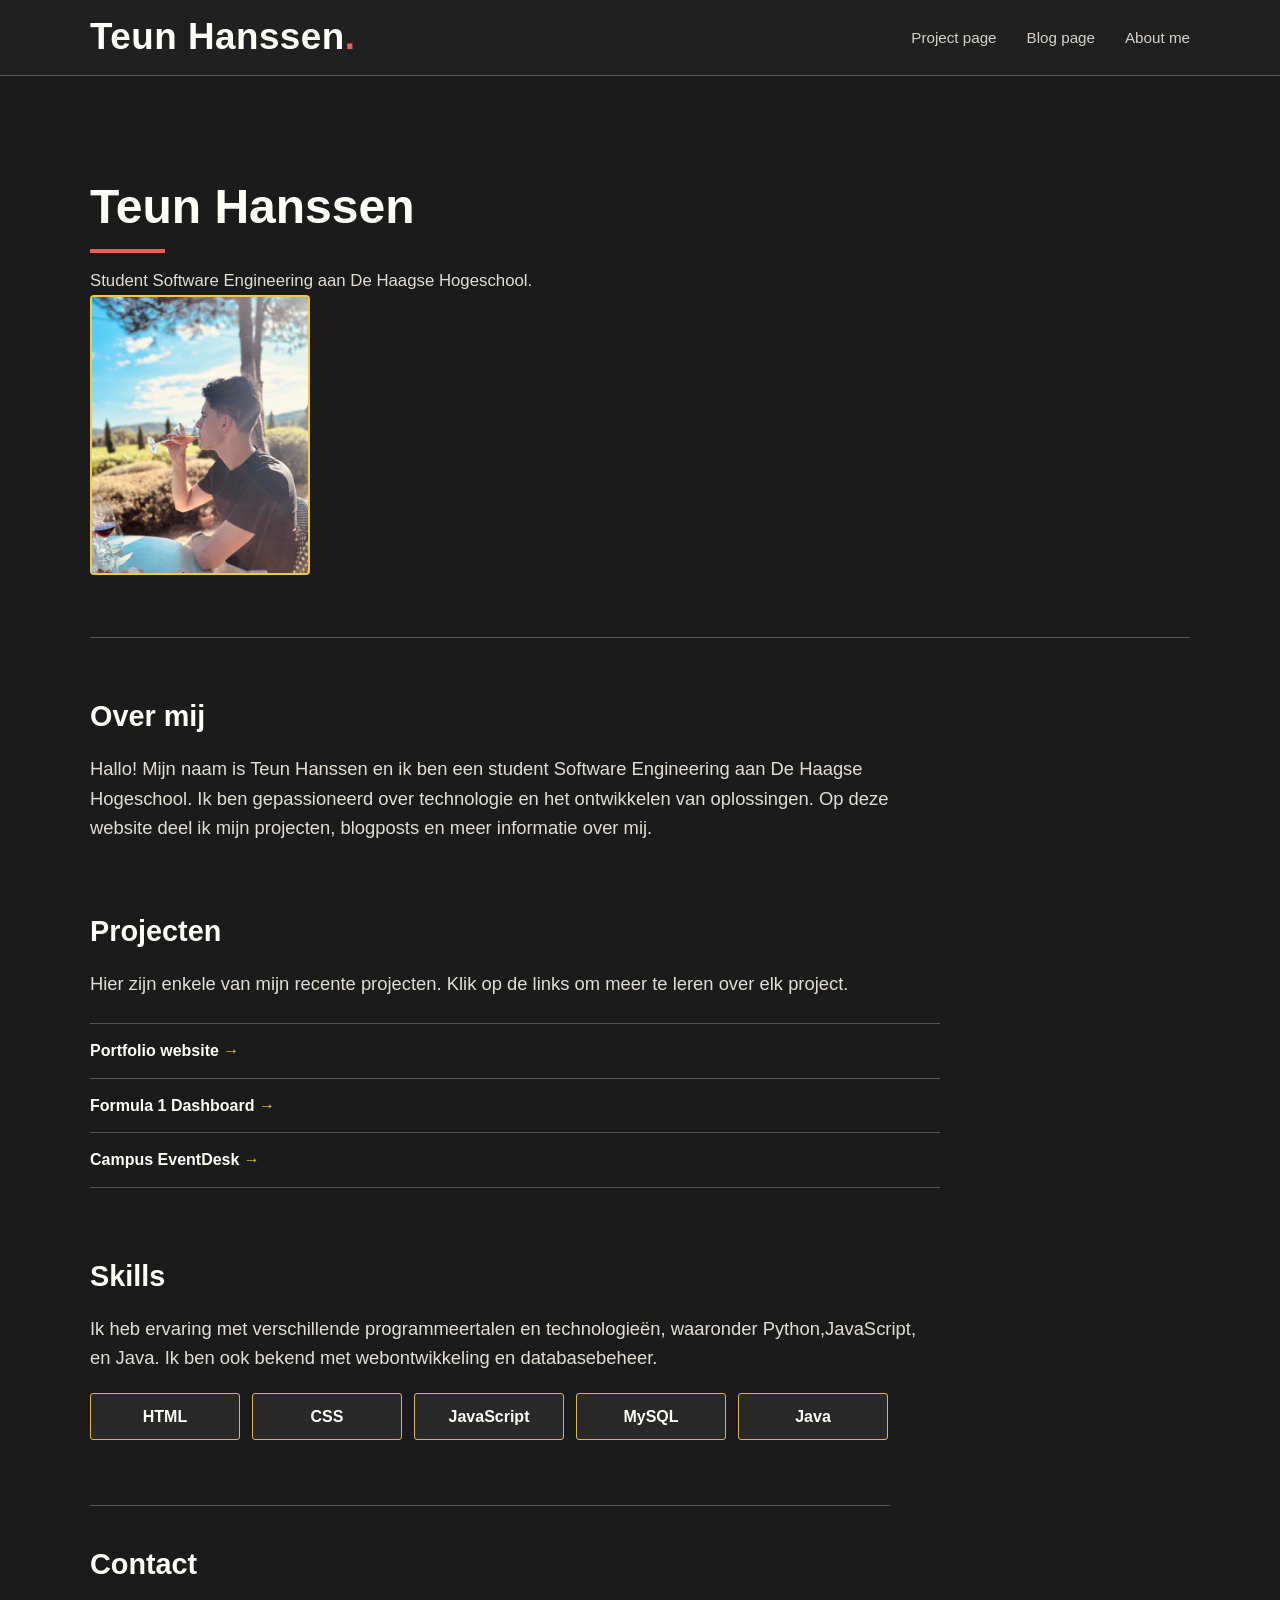
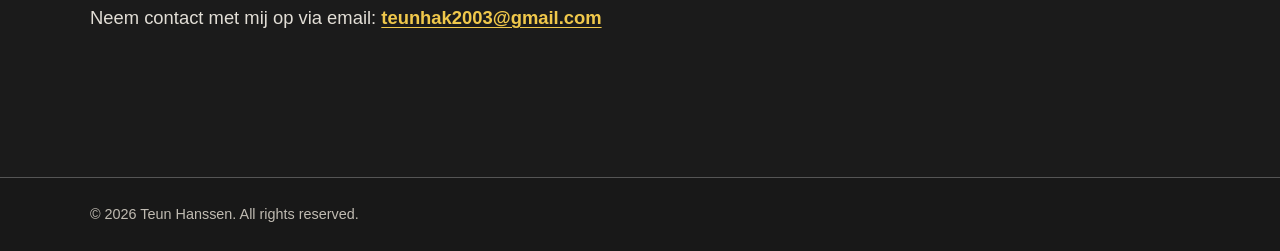
==== index.html @ 675126de "Added the CSS and added my picture to the index.html" ====
<!doctype html>
<html lang="nl">
  <head>
    <meta charset="UTF-8" />
    <meta name="viewport" content="width=device-width, initial-scale=1" />
    <meta
      name="description"
      content="Portfolio website van Teun Hanssen. WPFW Haagse Hogeschool"
    />
    <meta name="author" content="Teun Hanssen" />
    <meta name="keywords" content="Teun Hanssen, Portfolio" />

    <!-- CSS external link-->
    <link rel="stylesheet" href="style/main.css" />
    <title>Portfolio Teun Hanssen</title>
  </head>
  <body>
    <header>
      <!--Navbar-->
      <nav class="site-nav">
        <div class="container">
          <!--Misschien logo van maken-->
          <a href="index.html" class="nav-brand">Teun Hanssen</a>
          <ul class="navlist">
            <li><a href="pages/project.html">Project page</a></li>
            <li><a href="pages/blog.html">Blog page</a></li>
            <li><a href="pages/about.html">About me</a></li>
          </ul>
        </div>
      </nav>
    </header>
    <main>
      <section class="index-intro">
        <h1>Teun Hanssen</h1>
        <p>Student Software Engineering aan De Haagse Hogeschool.</p>
        <figure class="index-photo">
          <img src="../assets/img/mezelf.jpg" alt="Foto van Teun Hanssen" />
        </figure>
      </section>
      <article class="index-about">
        <h2>Over mij</h2>
        <p>
          Hallo! Mijn naam is Teun Hanssen en ik ben een student Software
          Engineering aan De Haagse Hogeschool. Ik ben gepassioneerd over
          technologie en het ontwikkelen van oplossingen. Op deze website deel
          ik mijn projecten, blogposts en meer informatie over mij.
        </p>
      </article>
      <article class="index-projects">
        <h2>Projecten</h2>
        <p>
          Hier zijn enkele van mijn recente projecten. Klik op de links om meer
          te leren over elk project.
        </p>
        <ul>
          <li><a href="pages/project.html#project1">Portfolio website</a></li>
          <li><a href="pages/project.html#project2">Formula 1 Dashboard</a></li>
          <li><a href="pages/project.html#project3">Campus EventDesk</a></li>
        </ul>
      </article>
      <article class="skills">
        <h2>Skills</h2>
        <p>
          Ik heb ervaring met verschillende programmeertalen en technologieën,
          waaronder Python,JavaScript, en Java. Ik ben ook bekend met
          webontwikkeling en databasebeheer.
        </p>
        <div class="skill-list">
          <span>HTML</span>
          <span>CSS</span>
          <span>JavaScript</span>
          <span>MySQL</span>
          <span>Java</span>
        </div>
      </article>
      <section class="contact">
        <h2>Contact</h2>
        <p>
          Neem contact met mij op via email:
          <a href="mailto:teunhak2003@gmail.com">teunhak2003@gmail.com</a>
        </p>
      </section>
    </main>
    <footer>
      <div class="footer-container">
        <p>&copy; 2026 Teun Hanssen. All rights reserved.</p>
      </div>
    </footer>
  </body>
</html>
---- style/main.css ----
/*Algemeen */

* {
  box-sizing: border-box;
}

html {
  scroll-behavior: smooth;
}

body {
  margin: 0;
  background-color: #1b1b1b;
  color: #fffdf7;
  font-family: Arial, Helvetica, sans-serif;
  line-height: 1.6;
}

main {
  width: 90%;
  max-width: 1100px;
  margin: 0 auto;
  padding: 50px 0 80px;
}

h1,
h2,
h3,
h4 {
  margin-top: 0;
  color: #fffdf7;
}

h1 {
  margin-bottom: 15px;
  font-size: 3rem;
  line-height: 1.1;
}

h2 {
  margin-bottom: 15px;
  font-size: 1.8rem;
}

h3 {
  margin-bottom: 10px;
  font-size: 1.35rem;
}

h4 {
  margin-bottom: 8px;
  font-size: 1rem;
}

p {
  margin-top: 0;
  color: #e2ded6;
  font-size: 1.15rem;
}

ul {
  color: #e2ded6;
}

a {
  color: #f0c84b;
  text-decoration: none;
}

a:hover {
  color: #ffe07a;
}

/*Navigatie */

.site-nav {
  background-color: #202020;
  border-bottom: 1px solid #555555;
}

.container {
  width: 90%;
  max-width: 1100px;
  min-height: 75px;
  margin: 0 auto;
  display: flex;
  align-items: center;
  justify-content: space-between;
}

.nav-brand {
  color: #fffdf7;
  font-size: 2.3rem;
  font-weight: bold;
  letter-spacing: 0.5px;
}

.nav-brand::after {
  content: ".";
  color: #ef5b5b;
}

.nav-brand:hover {
  color: #fffdf7;
}

.navlist {
  display: flex;
  gap: 30px;
  margin: 0;
  padding: 0;
  list-style: none;
}

.navlist a {
  color: #d6d1c8;
  font-size: 0.95rem;
}

.navlist a:hover {
  color: #f0c84b;
}

/*Intro */

.index-intro,
.project-intro,
.blog-intro,
.about-intro {
  min-height: 260px;
  padding: 55px 0;
  margin-bottom: 55px;
  display: flex;
  flex-direction: column;
  justify-content: center;
  border-bottom: 1px solid #555555;
}

.index-intro h1,
.project-intro h1,
.blog-intro h1,
.about-intro h1 {
  margin-bottom: 15px;
}

.index-intro h1::after,
.project-intro h1::after,
.blog-intro h1::after,
.about-intro h1::after {
  content: "";
  display: block;
  width: 75px;
  height: 4px;
  margin-top: 15px;
  background-color: #ef5b5b;
}

.index-intro p,
.project-intro p,
.blog-intro p,
.about-intro p {
  max-width: 680px;
  margin-bottom: 0;
  color: #e2ded6;
  font-size: 1.05rem;
}

/*Homepage */

.index-about,
.index-projects,
.skills,
.contact {
  margin-bottom: 65px;
}

.index-about {
  max-width: 800px;
}

.index-projects {
  max-width: 850px;
}

.index-projects ul {
  margin-top: 25px;
  padding: 0;
  list-style: none;
}

.index-projects li {
  padding: 14px 0;
  border-top: 1px solid #555555;
}

.index-projects li:last-child {
  border-bottom: 1px solid #555555;
}

.index-projects a {
  color: #fffdf7;
  font-weight: bold;
}

.index-projects a::after {
  content: " →";
  color: #f0c84b;
}

.index-projects a:hover {
  color: #f0c84b;
  transition: color 0.2s ease-in-out;
}

.index-photo {
  margin: 0;
}

.index-photo img {
  width: 220px;
  height: 280px;
  object-fit: cover;
  border: 2px solid #f0c84b;
  border-radius: 4px;
}

/*Skills */

.skills {
  max-width: 850px;
}

.skill-list {
  display: flex;
  flex-wrap: wrap;
  gap: 12px;
  margin-top: 20px;
}

.skill-list span {
  min-width: 150px;
  padding: 10px 20px;
  text-align: center;
  background-color: #292929;
  color: #fffdf7;
  border: 1px solid #d9b84c;
  border-radius: 3px;
  font-size: 1rem;
  font-weight: 700;
  transition:
    color 0.2s ease-in-out,
    border-color 0.2s ease-in-out,
    background-color 0.2s ease-in-out;
}

.skill-list span:hover {
  background-color: #333333;
  color: #ffe07a;
  border-color: #ef5b5b;
}

/*Projecten */

.project-list {
  margin-top: 20px;
}

.project-list > h2 {
  margin-bottom: 30px;
}

.project-item {
  position: relative;
  margin-bottom: 20px;
  padding: 35px 30px;
  background-color: #242424;
  border-top: 1px solid #5a5a5a;
  border-bottom: 1px solid #5a5a5a;
  border-left: 4px solid #ef5b5b;
  transition: border-left-color 0.2s ease-in-out;
}

.project-item:hover {
  border-left-color: #f0c84b;
}

.project-item h3 {
  margin-bottom: 15px;
  font-size: 1.6rem;
}

.project-item h3::before {
  content: "#";
  margin-right: 7px;
  color: #ef5b5b;
}

.project-item h4 {
  margin-top: 28px;
  margin-bottom: 10px;
  color: #f0c84b;
}

.project-item p {
  max-width: 820px;
  color: #e2ded6;
}

.project-item ul {
  padding-left: 20px;
  color: #e2ded6;
}

.project-item li {
  margin-bottom: 5px;
}

/*Blog */

.blog-list {
  max-width: 850px;
}

.blog-list > h2 {
  margin-bottom: 35px;
}

.blog-item {
  margin-bottom: 40px;
  padding-bottom: 35px;
  border-bottom: 1px solid #555555;
}

.blog-item header {
  margin-bottom: 15px;
}

.blog-item h3 {
  font-size: 1.5rem;
}

.blog-item h3::before {
  content: "#";
  margin-right: 7px;
  color: #ef5b5b;
}

.blog-item time {
  color: #c0bbb2;
  font-size: 0.9rem;
}

.blog-item p {
  max-width: 760px;
  color: #e2ded6;
}

.blog-item > a {
  display: inline-block;
  margin-top: 5px;
  color: #f0c84b;
  font-weight: bold;
}

.blog-item > a::after {
  content: " →";
}

.blog-item > a:hover {
  color: #ffe07a;
}

/*Over mij */

.about-personal,
.about-education,
.about-interests,
.about-skills,
.about-goals {
  max-width: 820px;
  margin-bottom: 60px;
}

.about-personal h2,
.about-education h2,
.about-interests h2,
.about-skills h2,
.about-goals h2 {
  padding-bottom: 10px;
  border-bottom: 1px solid #555555;
}

.about-personal h2::before,
.about-education h2::before,
.about-interests h2::before,
.about-skills h2::before,
.about-goals h2::before {
  margin-right: 5px;
  color: #ef5b5b;
  font-size: 0.9rem;
}

.about-interests ul {
  padding-left: 20px;

  color: #e2ded6;
}

.about-interests li {
  margin-bottom: 6px;
}

.about-personal-content {
  display: flex;
  align-items: flex-start;
  gap: 40px;
}

.about-personal-text {
  flex: 1;
}

.about-photo {
  margin: 0;
}

.about-photo img {
  width: 220px;
  height: 280px;
  object-fit: cover;
  border: 2px solid #f0c84b;
  border-radius: 4px;
}

.about-personal-life {
  max-width: 820px;
  margin-bottom: 60px;
}

.about-personal-life h2 {
  padding-bottom: 10px;
  border-bottom: 1px solid #555555;
}

.about-dog-content {
  display: flex;
  align-items: center;
  gap: 35px;
}

.about-dog-photo {
  margin: 0;
}

.about-dog-photo img {
  width: 230px;
  height: 180px;
  object-fit: cover;
  border: 2px solid #ef5b5b;
  border-radius: 4px;
}

.about-dog-photo figcaption {
  margin-top: 7px;
  color: #c0bbb2;
  font-size: 0.9rem;
  text-align: center;
}

/*Contact */

.contact {
  max-width: 800px;
  padding-top: 35px;
  border-top: 1px solid #555555;
}

.contact a {
  color: #f0c84b;
  font-weight: bold;
}

/*Links in tekst */

p a {
  text-decoration: underline;
  text-decoration-thickness: 1px;
  text-underline-offset: 3px;
}

p a:hover {
  color: #ffe07a;
  text-decoration-thickness: 2px;
}

/*Footer */

footer {
  background-color: #181818;
  border-top: 1px solid #555555;
}

.footer-container {
  width: 90%;
  max-width: 1100px;
  margin: 0 auto;
  padding: 25px 0;
}

.footer-container p {
  margin: 0;
  color: #c0bbb2;
  font-size: 0.9rem;
}

/*Selectie */

::selection {
  background-color: #ef5b5b;
  color: #ffffff;
}

/*Focus */

a:focus-visible {
  outline: 3px solid #f0c84b;
  outline-offset: 4px;
}

/*Mobiel */

@media (max-width: 750px) {
  .container {
    min-height: auto;
    padding: 20px 0;
    flex-direction: column;
    align-items: flex-start;
  }

  .nav-brand {
    margin-bottom: 15px;
  }

  .navlist {
    flex-wrap: wrap;
    gap: 10px 18px;
  }

  main {
    width: 88%;
    padding-top: 25px;
  }

  h1 {
    font-size: 2.3rem;
  }

  h2 {
    font-size: 1.55rem;
  }

  .index-intro,
  .project-intro,
  .blog-intro,
  .about-intro {
    min-height: auto;
    padding: 35px 0;
    margin-bottom: 40px;
  }

  .project-item {
    padding: 25px 20px;
  }

  .project-item h3 {
    font-size: 1.35rem;
  }

  .index-about,
  .index-projects,
  .skills,
  .contact {
    margin-bottom: 50px;
  }

  .skill-list {
    gap: 10px;
  }

  .skill-list span {
    min-width: 130px;
    padding: 9px 15px;
  }

  .about-personal-content,
  .about-dog-content {
    flex-direction: column;
  }

  .about-photo img {
    width: 100%;
    max-width: 300px;
    height: auto;
  }

  .about-dog-photo img {
    width: 100%;
    max-width: 350px;
    height: auto;
  }

  .index-photo img {
    width: 100%;
    max-width: 300px;
    height: auto;
  }
}
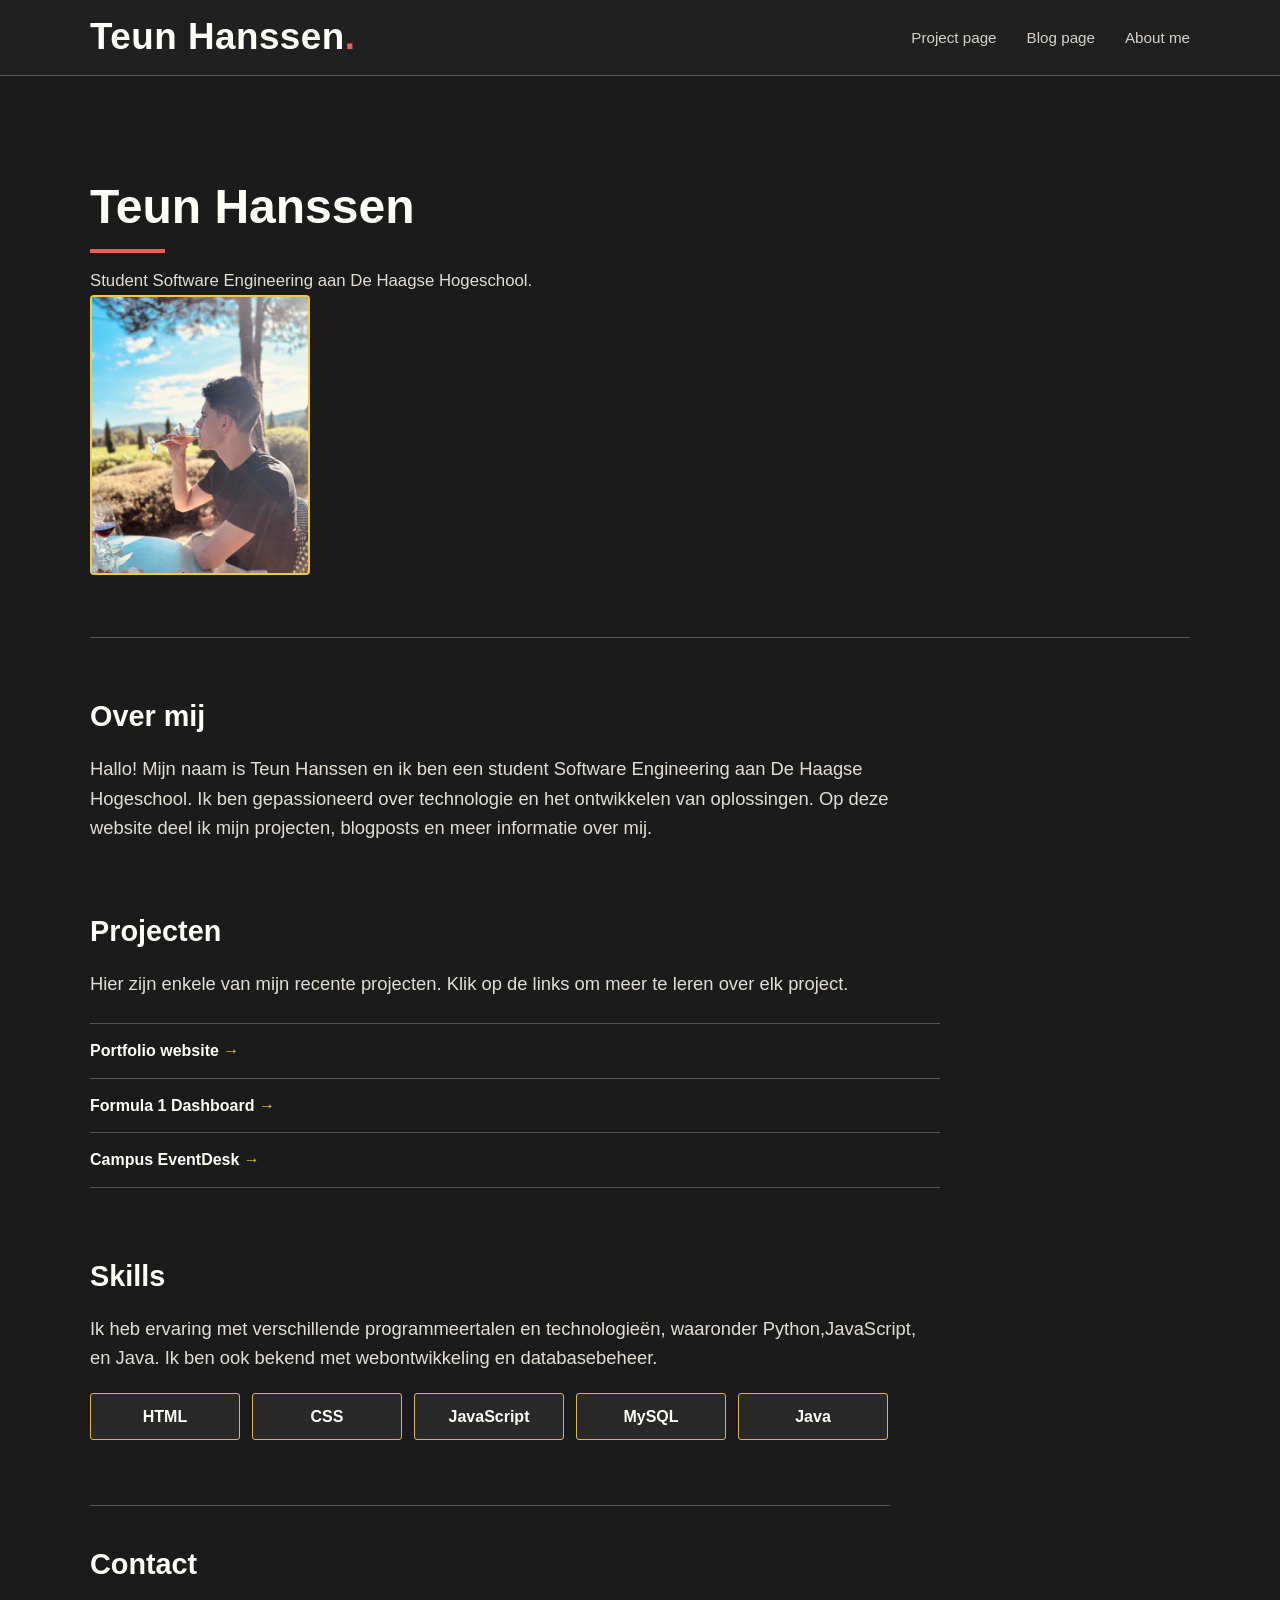
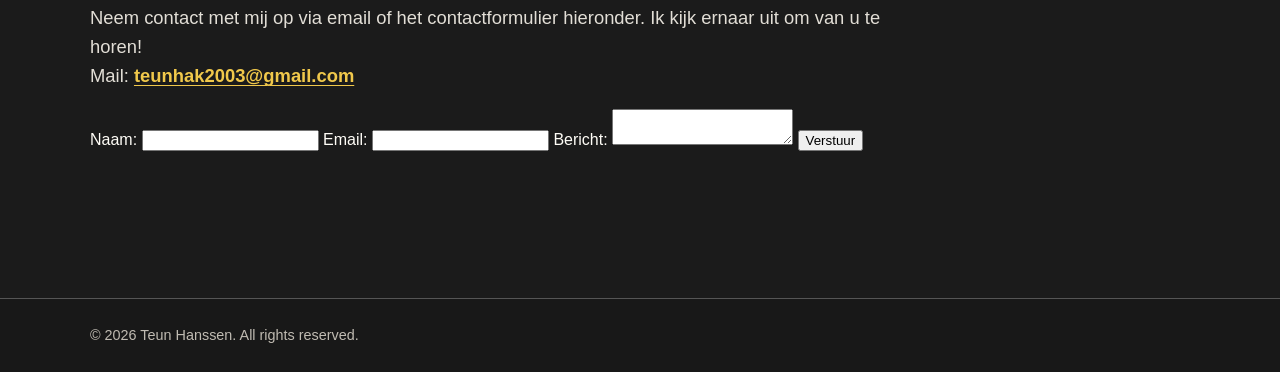
==== commit 3b34db67: "Begin OPDR2" ====
--- a/index.html
+++ b/index.html
@@ -12,6 +12,7 @@
 
     <!-- CSS external link-->
     <link rel="stylesheet" href="style/main.css" />
+    <script src="scripts/main.js"></script>
     <title>Portfolio Teun Hanssen</title>
   </head>
   <body>
@@ -76,9 +77,19 @@
       <section class="contact">
         <h2>Contact</h2>
         <p>
-          Neem contact met mij op via email:
+          Neem contact met mij op via email of het contactformulier hieronder.
+          Ik kijk ernaar uit om van u te horen! <br />Mail:
           <a href="mailto:teunhak2003@gmail.com">teunhak2003@gmail.com</a>
         </p>
+        <form action="" id="index-contactForm">
+          <label>Naam:</label>
+          <input type="text" name="name" />
+          <label>Email:</label>
+          <input type="email" name="email" />
+          <label>Bericht:</label>
+          <textarea name="message"></textarea>
+          <button type="submit">Verstuur</button>
+        </form>
       </section>
     </main>
     <footer>
--- a/style/main.css
+++ b/style/main.css
@@ -480,6 +480,13 @@
   font-weight: bold;
 }
 
+.index-contactForm {
+  display: flex;
+  flex-direction: column;
+  gap: 15px;
+  margin-top: 25px;
+}
+
 /*Links in tekst */
 
 p a {
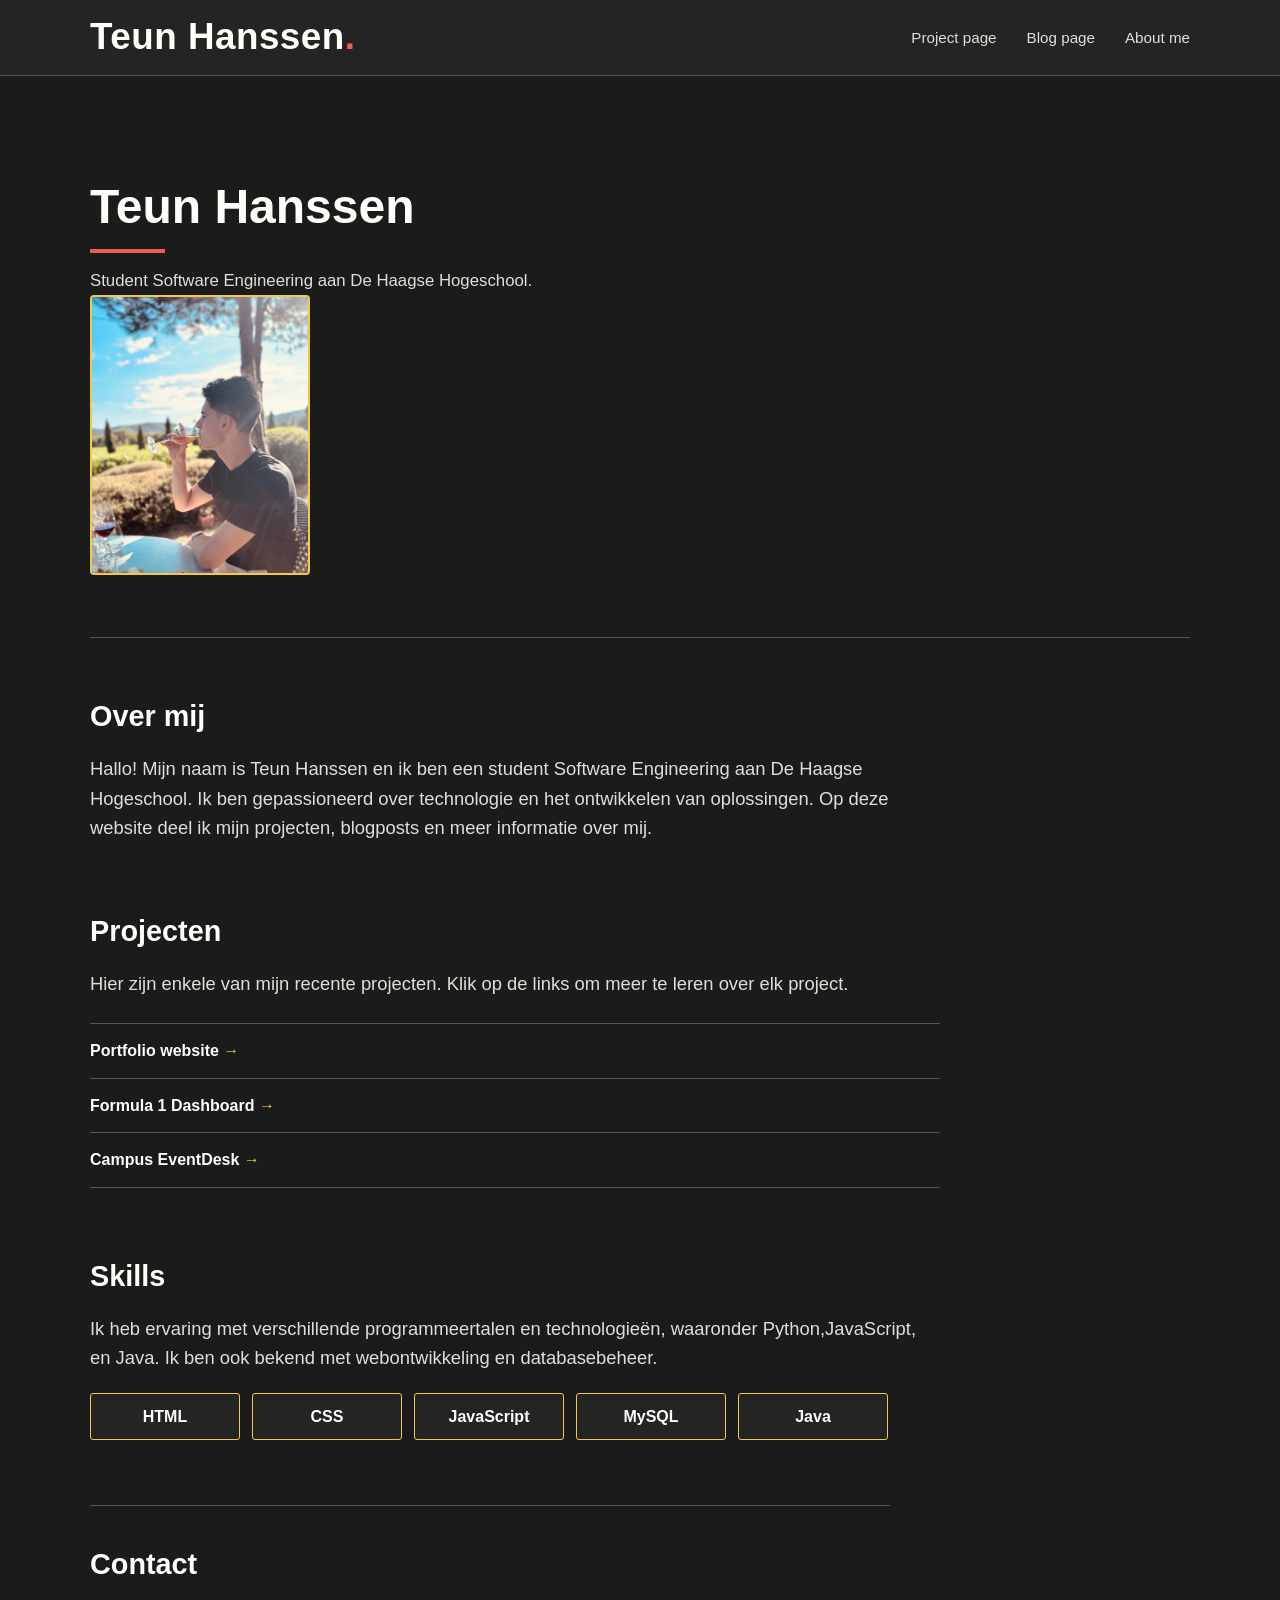
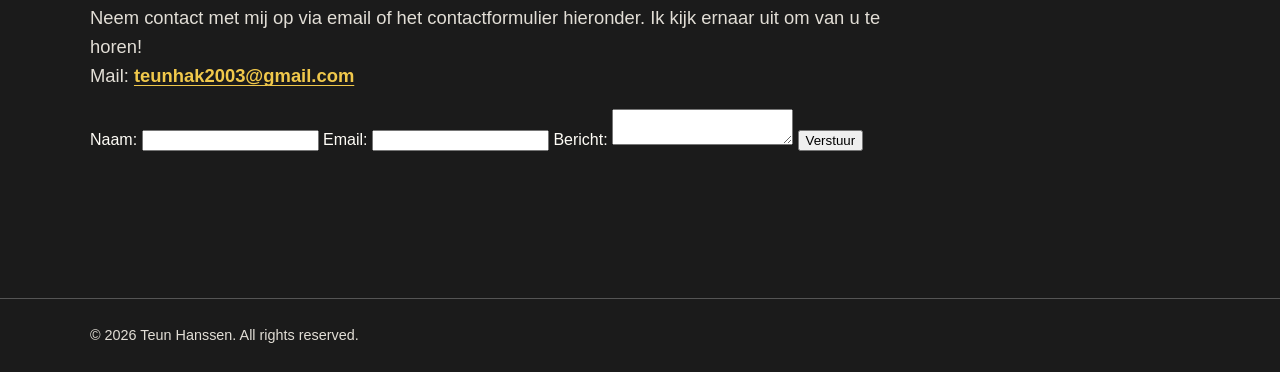
==== commit 55f2df71: "CSS Variabelen toegoevd vanwege makkelijker kleuren veranderen en niet telkens overal lopen zoeken. " ====
--- a/index.html
+++ b/index.html
@@ -12,7 +12,7 @@
 
     <!-- CSS external link-->
     <link rel="stylesheet" href="style/main.css" />
-    <script src="scripts/main.js"></script>
+    <script src="scripts/contact.js" defer></script>
     <title>Portfolio Teun Hanssen</title>
   </head>
   <body>
--- a/style/main.css
+++ b/style/main.css
@@ -1,4 +1,17 @@
-/*Algemeen */
+/*Variabelen*/
+
+:root {
+  --bg: #1b1b1b;
+  --bg-light: #242424;
+  --text: #fffdf7;
+  --text-soft: #e2ded6;
+  --yellow: #f0c84b;
+  --yellow-light: #ffe07a;
+  --red: #ef5b5b;
+  --border: #555555;
+}
+
+/* Algemeen */
 
 * {
   box-sizing: border-box;
@@ -10,8 +23,8 @@
 
 body {
   margin: 0;
-  background-color: #1b1b1b;
-  color: #fffdf7;
+  background-color: var(--bg);
+  color: var(--text);
   font-family: Arial, Helvetica, sans-serif;
   line-height: 1.6;
 }
@@ -28,7 +41,7 @@
 h3,
 h4 {
   margin-top: 0;
-  color: #fffdf7;
+  color: var(--text);
 }
 
 h1 {
@@ -36,17 +49,14 @@
   font-size: 3rem;
   line-height: 1.1;
 }
-
 h2 {
   margin-bottom: 15px;
   font-size: 1.8rem;
 }
-
 h3 {
   margin-bottom: 10px;
   font-size: 1.35rem;
 }
-
 h4 {
   margin-bottom: 8px;
   font-size: 1rem;
@@ -54,28 +64,38 @@
 
 p {
   margin-top: 0;
-  color: #e2ded6;
+  color: var(--text-soft);
   font-size: 1.15rem;
 }
 
 ul {
-  color: #e2ded6;
+  color: var(--text-soft);
 }
 
 a {
-  color: #f0c84b;
+  color: var(--yellow);
   text-decoration: none;
 }
 
 a:hover {
-  color: #ffe07a;
-}
-
-/*Navigatie */
+  color: var(--yellow-light);
+}
+
+p a {
+  text-decoration: underline;
+  text-decoration-thickness: 1px;
+  text-underline-offset: 3px;
+}
+
+p a:hover {
+  text-decoration-thickness: 2px;
+}
+
+/* Navigatie */
 
 .site-nav {
-  background-color: #202020;
-  border-bottom: 1px solid #555555;
+  background-color: var(--bg-light);
+  border-bottom: 1px solid var(--border);
 }
 
 .container {
@@ -89,7 +109,7 @@
 }
 
 .nav-brand {
-  color: #fffdf7;
+  color: var(--text);
   font-size: 2.3rem;
   font-weight: bold;
   letter-spacing: 0.5px;
@@ -97,11 +117,11 @@
 
 .nav-brand::after {
   content: ".";
-  color: #ef5b5b;
+  color: var(--red);
 }
 
 .nav-brand:hover {
-  color: #fffdf7;
+  color: var(--text);
 }
 
 .navlist {
@@ -113,15 +133,15 @@
 }
 
 .navlist a {
-  color: #d6d1c8;
+  color: var(--text-soft);
   font-size: 0.95rem;
 }
 
 .navlist a:hover {
-  color: #f0c84b;
-}
-
-/*Intro */
+  color: var(--yellow);
+}
+
+/* Intro */
 
 .index-intro,
 .project-intro,
@@ -133,14 +153,7 @@
   display: flex;
   flex-direction: column;
   justify-content: center;
-  border-bottom: 1px solid #555555;
-}
-
-.index-intro h1,
-.project-intro h1,
-.blog-intro h1,
-.about-intro h1 {
-  margin-bottom: 15px;
+  border-bottom: 1px solid var(--border);
 }
 
 .index-intro h1::after,
@@ -152,7 +165,7 @@
   width: 75px;
   height: 4px;
   margin-top: 15px;
-  background-color: #ef5b5b;
+  background-color: var(--red);
 }
 
 .index-intro p,
@@ -161,11 +174,10 @@
 .about-intro p {
   max-width: 680px;
   margin-bottom: 0;
-  color: #e2ded6;
   font-size: 1.05rem;
 }
 
-/*Homepage */
+/* Homepage */
 
 .index-about,
 .index-projects,
@@ -177,8 +189,8 @@
 .index-about {
   max-width: 800px;
 }
-
-.index-projects {
+.index-projects,
+.skills {
   max-width: 850px;
 }
 
@@ -190,45 +202,61 @@
 
 .index-projects li {
   padding: 14px 0;
-  border-top: 1px solid #555555;
+  border-top: 1px solid var(--border);
 }
 
 .index-projects li:last-child {
-  border-bottom: 1px solid #555555;
+  border-bottom: 1px solid var(--border);
 }
 
 .index-projects a {
-  color: #fffdf7;
+  color: var(--text);
   font-weight: bold;
 }
 
 .index-projects a::after {
   content: " →";
-  color: #f0c84b;
+  color: var(--yellow);
 }
 
 .index-projects a:hover {
-  color: #f0c84b;
+  color: var(--yellow);
   transition: color 0.2s ease-in-out;
 }
 
-.index-photo {
+/* Foto's */
+
+.index-photo,
+.about-photo,
+.about-dog-photo {
   margin: 0;
 }
 
-.index-photo img {
+.index-photo img,
+.about-photo img {
   width: 220px;
   height: 280px;
   object-fit: cover;
-  border: 2px solid #f0c84b;
+  border: 2px solid var(--yellow);
   border-radius: 4px;
 }
 
-/*Skills */
-
-.skills {
-  max-width: 850px;
-}
+.about-dog-photo img {
+  width: 230px;
+  height: 180px;
+  object-fit: cover;
+  border: 2px solid var(--red);
+  border-radius: 4px;
+}
+
+.about-dog-photo figcaption {
+  margin-top: 7px;
+  color: var(--text-soft);
+  font-size: 0.9rem;
+  text-align: center;
+}
+
+/* Skills */
 
 .skill-list {
   display: flex;
@@ -241,9 +269,9 @@
   min-width: 150px;
   padding: 10px 20px;
   text-align: center;
-  background-color: #292929;
-  color: #fffdf7;
-  border: 1px solid #d9b84c;
+  background-color: var(--bg-light);
+  color: var(--text);
+  border: 1px solid var(--yellow);
   border-radius: 3px;
   font-size: 1rem;
   font-weight: 700;
@@ -254,17 +282,16 @@
 }
 
 .skill-list span:hover {
-  background-color: #333333;
-  color: #ffe07a;
-  border-color: #ef5b5b;
-}
-
-/*Projecten */
+  background-color: var(--border);
+  color: var(--yellow-light);
+  border-color: var(--red);
+}
+
+/* Projecten */
 
 .project-list {
   margin-top: 20px;
 }
-
 .project-list > h2 {
   margin-bottom: 30px;
 }
@@ -273,15 +300,15 @@
   position: relative;
   margin-bottom: 20px;
   padding: 35px 30px;
-  background-color: #242424;
-  border-top: 1px solid #5a5a5a;
-  border-bottom: 1px solid #5a5a5a;
-  border-left: 4px solid #ef5b5b;
+  background-color: var(--bg-light);
+  border-top: 1px solid var(--border);
+  border-bottom: 1px solid var(--border);
+  border-left: 4px solid var(--red);
   transition: border-left-color 0.2s ease-in-out;
 }
 
 .project-item:hover {
-  border-left-color: #f0c84b;
+  border-left-color: var(--yellow);
 }
 
 .project-item h3 {
@@ -289,38 +316,33 @@
   font-size: 1.6rem;
 }
 
-.project-item h3::before {
+.project-item h3::before,
+.blog-item h3::before {
   content: "#";
   margin-right: 7px;
-  color: #ef5b5b;
+  color: var(--red);
 }
 
 .project-item h4 {
-  margin-top: 28px;
-  margin-bottom: 10px;
-  color: #f0c84b;
+  margin: 28px 0 10px;
+  color: var(--yellow);
 }
 
 .project-item p {
   max-width: 820px;
-  color: #e2ded6;
-}
-
+}
 .project-item ul {
   padding-left: 20px;
-  color: #e2ded6;
-}
-
+}
 .project-item li {
   margin-bottom: 5px;
 }
 
-/*Blog */
+/* Blog */
 
 .blog-list {
   max-width: 850px;
 }
-
 .blog-list > h2 {
   margin-bottom: 35px;
 }
@@ -328,37 +350,28 @@
 .blog-item {
   margin-bottom: 40px;
   padding-bottom: 35px;
-  border-bottom: 1px solid #555555;
+  border-bottom: 1px solid var(--border);
 }
 
 .blog-item header {
   margin-bottom: 15px;
 }
-
 .blog-item h3 {
   font-size: 1.5rem;
 }
 
-.blog-item h3::before {
-  content: "#";
-  margin-right: 7px;
-  color: #ef5b5b;
-}
-
 .blog-item time {
-  color: #c0bbb2;
+  color: var(--text-soft);
   font-size: 0.9rem;
 }
 
 .blog-item p {
   max-width: 760px;
-  color: #e2ded6;
 }
 
 .blog-item > a {
   display: inline-block;
   margin-top: 5px;
-  color: #f0c84b;
   font-weight: bold;
 }
 
@@ -366,17 +379,14 @@
   content: " →";
 }
 
-.blog-item > a:hover {
-  color: #ffe07a;
-}
-
-/*Over mij */
+/* Over mij */
 
 .about-personal,
 .about-education,
 .about-interests,
 .about-skills,
-.about-goals {
+.about-goals,
+.about-personal-life {
   max-width: 820px;
   margin-bottom: 60px;
 }
@@ -385,27 +395,15 @@
 .about-education h2,
 .about-interests h2,
 .about-skills h2,
-.about-goals h2 {
+.about-goals h2,
+.about-personal-life h2 {
   padding-bottom: 10px;
-  border-bottom: 1px solid #555555;
-}
-
-.about-personal h2::before,
-.about-education h2::before,
-.about-interests h2::before,
-.about-skills h2::before,
-.about-goals h2::before {
-  margin-right: 5px;
-  color: #ef5b5b;
-  font-size: 0.9rem;
+  border-bottom: 1px solid var(--border);
 }
 
 .about-interests ul {
   padding-left: 20px;
-
-  color: #e2ded6;
-}
-
+}
 .about-interests li {
   margin-bottom: 6px;
 }
@@ -420,63 +418,21 @@
   flex: 1;
 }
 
-.about-photo {
-  margin: 0;
-}
-
-.about-photo img {
-  width: 220px;
-  height: 280px;
-  object-fit: cover;
-  border: 2px solid #f0c84b;
-  border-radius: 4px;
-}
-
-.about-personal-life {
-  max-width: 820px;
-  margin-bottom: 60px;
-}
-
-.about-personal-life h2 {
-  padding-bottom: 10px;
-  border-bottom: 1px solid #555555;
-}
-
 .about-dog-content {
   display: flex;
   align-items: center;
   gap: 35px;
 }
 
-.about-dog-photo {
-  margin: 0;
-}
-
-.about-dog-photo img {
-  width: 230px;
-  height: 180px;
-  object-fit: cover;
-  border: 2px solid #ef5b5b;
-  border-radius: 4px;
-}
-
-.about-dog-photo figcaption {
-  margin-top: 7px;
-  color: #c0bbb2;
-  font-size: 0.9rem;
-  text-align: center;
-}
-
-/*Contact */
+/* Contact */
 
 .contact {
   max-width: 800px;
   padding-top: 35px;
-  border-top: 1px solid #555555;
+  border-top: 1px solid var(--border);
 }
 
 .contact a {
-  color: #f0c84b;
   font-weight: bold;
 }
 
@@ -487,24 +443,11 @@
   margin-top: 25px;
 }
 
-/*Links in tekst */
-
-p a {
-  text-decoration: underline;
-  text-decoration-thickness: 1px;
-  text-underline-offset: 3px;
-}
-
-p a:hover {
-  color: #ffe07a;
-  text-decoration-thickness: 2px;
-}
-
-/*Footer */
+/* Footer */
 
 footer {
-  background-color: #181818;
-  border-top: 1px solid #555555;
+  background-color: var(--bg);
+  border-top: 1px solid var(--border);
 }
 
 .footer-container {
@@ -516,25 +459,23 @@
 
 .footer-container p {
   margin: 0;
-  color: #c0bbb2;
+  color: var(--text-soft);
   font-size: 0.9rem;
 }
 
-/*Selectie */
+/* Selectie & focus */
 
 ::selection {
-  background-color: #ef5b5b;
-  color: #ffffff;
-}
-
-/*Focus */
+  background-color: var(--red);
+  color: var(--text);
+}
 
 a:focus-visible {
-  outline: 3px solid #f0c84b;
+  outline: 3px solid var(--yellow);
   outline-offset: 4px;
 }
 
-/*Mobiel */
+/* Mobiel */
 
 @media (max-width: 750px) {
   .container {
@@ -561,7 +502,6 @@
   h1 {
     font-size: 2.3rem;
   }
-
   h2 {
     font-size: 1.55rem;
   }
@@ -578,7 +518,6 @@
   .project-item {
     padding: 25px 20px;
   }
-
   .project-item h3 {
     font-size: 1.35rem;
   }
@@ -604,6 +543,7 @@
     flex-direction: column;
   }
 
+  .index-photo img,
   .about-photo img {
     width: 100%;
     max-width: 300px;
@@ -615,10 +555,4 @@
     max-width: 350px;
     height: auto;
   }
-
-  .index-photo img {
-    width: 100%;
-    max-width: 300px;
-    height: auto;
-  }
-}
+}
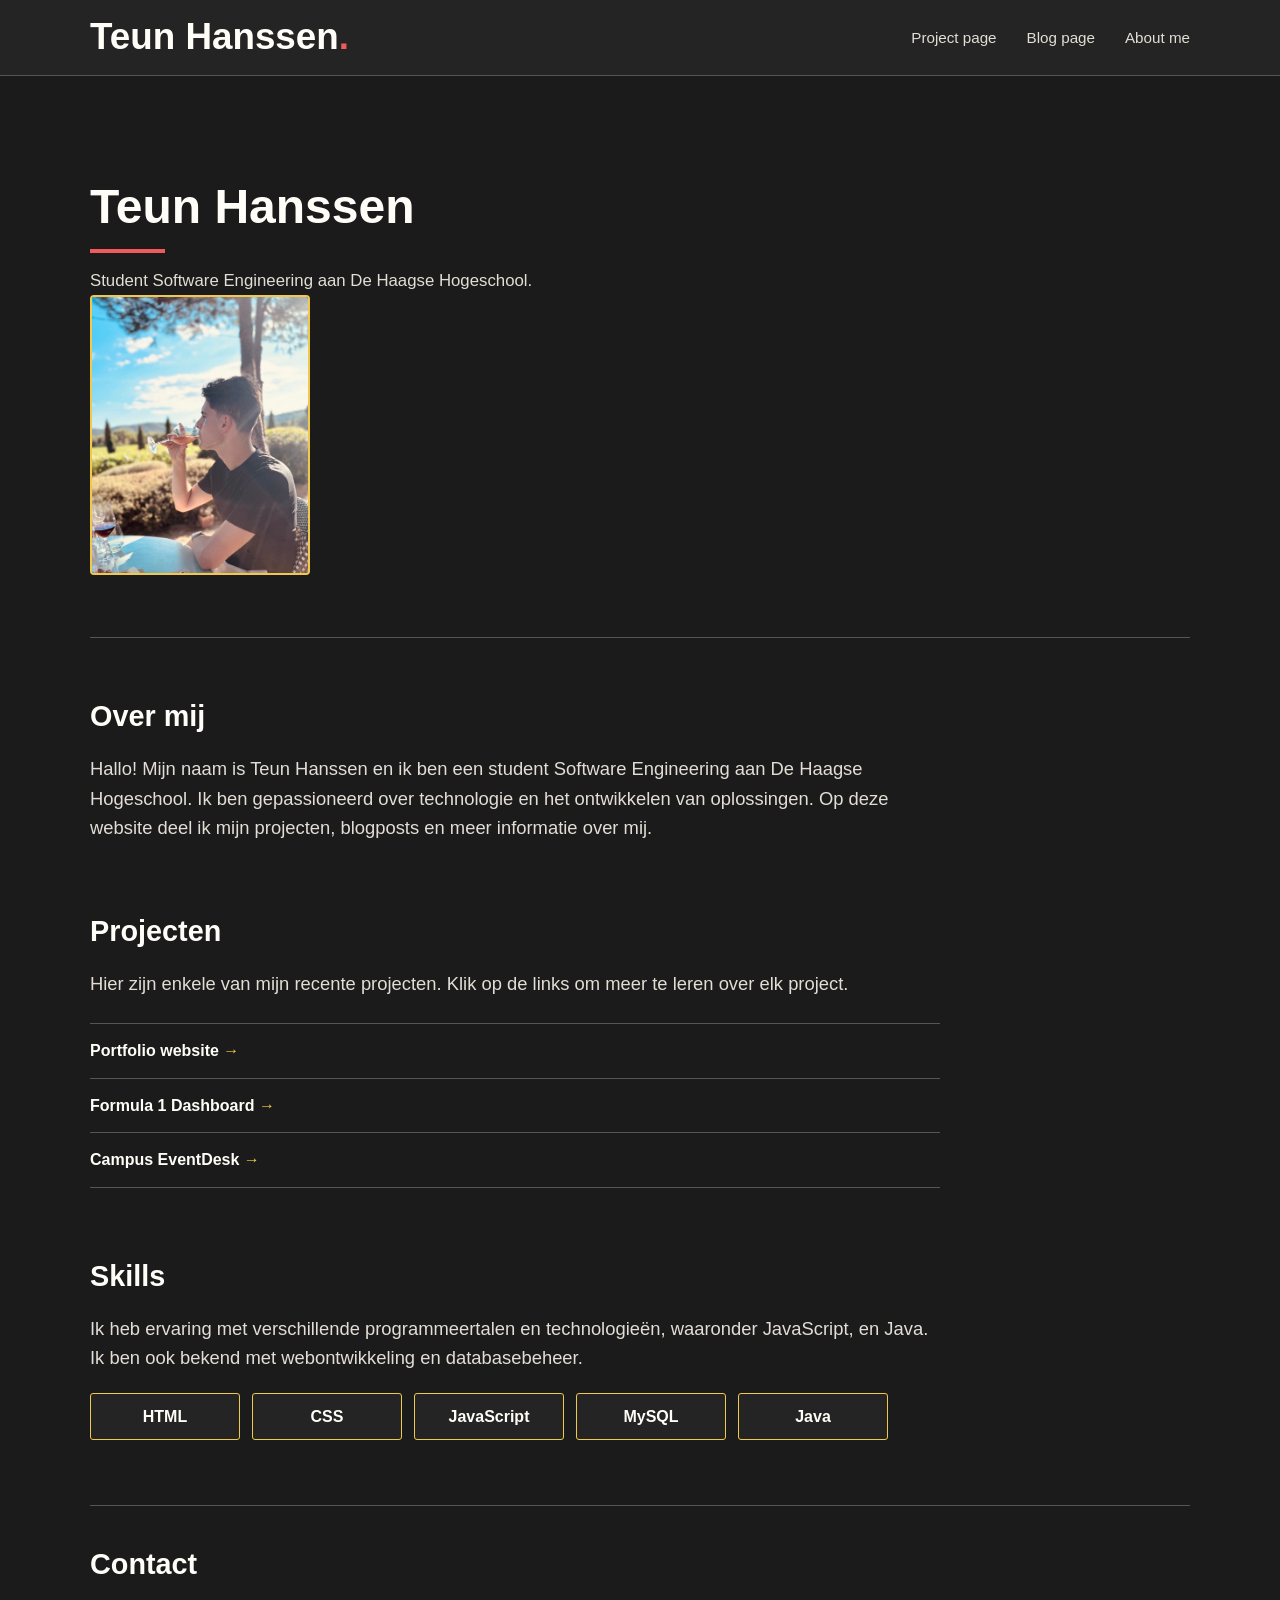
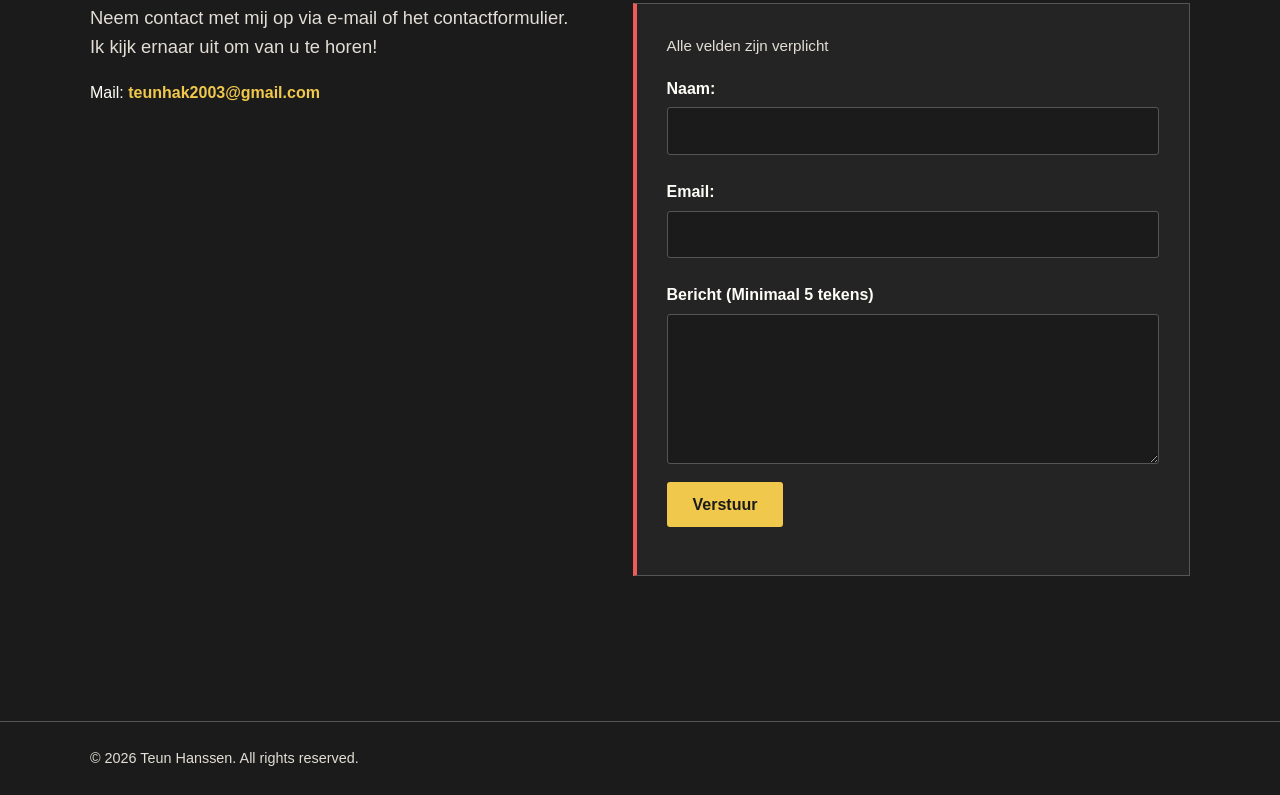
==== commit f680efe0: "added contact logica" ====
--- a/index.html
+++ b/index.html
@@ -63,8 +63,8 @@
         <h2>Skills</h2>
         <p>
           Ik heb ervaring met verschillende programmeertalen en technologieën,
-          waaronder Python,JavaScript, en Java. Ik ben ook bekend met
-          webontwikkeling en databasebeheer.
+          waaronder JavaScript, en Java. Ik ben ook bekend met webontwikkeling
+          en databasebeheer.
         </p>
         <div class="skill-list">
           <span>HTML</span>
@@ -75,20 +75,53 @@
         </div>
       </article>
       <section class="contact">
-        <h2>Contact</h2>
-        <p>
-          Neem contact met mij op via email of het contactformulier hieronder.
-          Ik kijk ernaar uit om van u te horen! <br />Mail:
-          <a href="mailto:teunhak2003@gmail.com">teunhak2003@gmail.com</a>
-        </p>
-        <form action="" id="index-contactForm">
-          <label>Naam:</label>
-          <input type="text" name="name" />
-          <label>Email:</label>
-          <input type="email" name="email" />
-          <label>Bericht:</label>
-          <textarea name="message"></textarea>
-          <button type="submit">Verstuur</button>
+         <h2>Contact</h2>
+          <div class="contact-inhoud">
+          <div class="contact-tekst">
+         <p>Neem contact met mij op via e-mail of het contactformulier. Ik kijk ernaar uit om van u te horen!</p>
+      <address>
+        Mail: <a href="mailto:teunhak2003@gmail.com">teunhak2003@gmail.com</a>
+      </address>
+    </div>
+        <form id="index-contactForm">
+          <p>Alle velden zijn verplicht</p>
+          <div class="form-veld">
+            <label for="naam">Naam:</label>
+            <input
+              type="text"
+              id="formNaam"
+              name="formNaam"
+              autocomplete="name"
+              required
+              aria-describedby="naam-fout"
+            />
+            <p id="naam-fout"></p>
+          </div>
+          <div class="form-veld">
+            <label for="email">Email:</label>
+            <input
+              type="email"
+              id="formEmail"
+              name="formEmail"
+              autocomplete="email"
+              required
+              aria-describedby="email-fout"
+            />
+            <p id="email-fout"></p>
+          </div>
+          <div class="form-veld">
+            <label for="naam">Bericht (Minimaal 5 tekens)</label>
+            <textarea
+              id="Formbericht"
+              name="bericht"
+              rows="5"
+              required
+              aria-describedby="bericht-fout"
+            ></textarea>
+            <p id="bericht-fout" class="form-fout"></p>
+          </div>
+          <button type="submit" id="btnSubmitForm">Verstuur</button>
+          <p id="form-bevestiging" role="status"></p>
         </form>
       </section>
     </main>
--- a/style/main.css
+++ b/style/main.css
@@ -16,11 +16,9 @@
 * {
   box-sizing: border-box;
 }
-
 html {
   scroll-behavior: smooth;
 }
-
 body {
   margin: 0;
   background-color: var(--bg);
@@ -28,65 +26,50 @@
   font-family: Arial, Helvetica, sans-serif;
   line-height: 1.6;
 }
-
-main {
+main,
+.container,
+.footer-container {
   width: 90%;
   max-width: 1100px;
   margin: 0 auto;
+}
+main {
   padding: 50px 0 80px;
 }
-
 h1,
 h2,
-h3,
-h4 {
-  margin-top: 0;
-  color: var(--text);
-}
-
+h3 {
+  margin: 0 0 15px;
+}
 h1 {
-  margin-bottom: 15px;
   font-size: 3rem;
   line-height: 1.1;
 }
 h2 {
-  margin-bottom: 15px;
   font-size: 1.8rem;
 }
 h3 {
-  margin-bottom: 10px;
   font-size: 1.35rem;
 }
-h4 {
-  margin-bottom: 8px;
-  font-size: 1rem;
-}
-
 p {
   margin-top: 0;
   color: var(--text-soft);
   font-size: 1.15rem;
 }
-
 ul {
   color: var(--text-soft);
 }
-
 a {
   color: var(--yellow);
   text-decoration: none;
 }
-
 a:hover {
   color: var(--yellow-light);
 }
-
 p a {
   text-decoration: underline;
-  text-decoration-thickness: 1px;
   text-underline-offset: 3px;
 }
-
 p a:hover {
   text-decoration-thickness: 2px;
 }
@@ -97,33 +80,22 @@
   background-color: var(--bg-light);
   border-bottom: 1px solid var(--border);
 }
-
 .container {
-  width: 90%;
-  max-width: 1100px;
   min-height: 75px;
-  margin: 0 auto;
   display: flex;
   align-items: center;
   justify-content: space-between;
 }
-
-.nav-brand {
+.nav-brand,
+.nav-brand:hover {
   color: var(--text);
   font-size: 2.3rem;
   font-weight: bold;
-  letter-spacing: 0.5px;
-}
-
+}
 .nav-brand::after {
   content: ".";
   color: var(--red);
 }
-
-.nav-brand:hover {
-  color: var(--text);
-}
-
 .navlist {
   display: flex;
   gap: 30px;
@@ -131,12 +103,10 @@
   padding: 0;
   list-style: none;
 }
-
 .navlist a {
   color: var(--text-soft);
   font-size: 0.95rem;
 }
-
 .navlist a:hover {
   color: var(--yellow);
 }
@@ -155,7 +125,6 @@
   justify-content: center;
   border-bottom: 1px solid var(--border);
 }
-
 .index-intro h1::after,
 .project-intro h1::after,
 .blog-intro h1::after,
@@ -167,7 +136,6 @@
   margin-top: 15px;
   background-color: var(--red);
 }
-
 .index-intro p,
 .project-intro p,
 .blog-intro p,
@@ -185,43 +153,32 @@
 .contact {
   margin-bottom: 65px;
 }
-
-.index-about {
-  max-width: 800px;
-}
+.index-about,
 .index-projects,
-.skills {
+.skills,
+.blog-list {
   max-width: 850px;
 }
-
 .index-projects ul {
   margin-top: 25px;
   padding: 0;
   list-style: none;
-}
-
+  border-top: 1px solid var(--border);
+}
 .index-projects li {
   padding: 14px 0;
-  border-top: 1px solid var(--border);
-}
-
-.index-projects li:last-child {
   border-bottom: 1px solid var(--border);
 }
-
 .index-projects a {
   color: var(--text);
   font-weight: bold;
 }
-
 .index-projects a::after {
   content: " →";
   color: var(--yellow);
 }
-
 .index-projects a:hover {
   color: var(--yellow);
-  transition: color 0.2s ease-in-out;
 }
 
 /* Foto's */
@@ -231,24 +188,20 @@
 .about-dog-photo {
   margin: 0;
 }
-
 .index-photo img,
-.about-photo img {
+.about-photo img,
+.about-dog-photo img {
   width: 220px;
   height: 280px;
   object-fit: cover;
   border: 2px solid var(--yellow);
   border-radius: 4px;
 }
-
 .about-dog-photo img {
   width: 230px;
   height: 180px;
-  object-fit: cover;
-  border: 2px solid var(--red);
-  border-radius: 4px;
-}
-
+  border-color: var(--red);
+}
 .about-dog-photo figcaption {
   margin-top: 7px;
   color: var(--text-soft);
@@ -264,23 +217,16 @@
   gap: 12px;
   margin-top: 20px;
 }
-
 .skill-list span {
   min-width: 150px;
   padding: 10px 20px;
   text-align: center;
   background-color: var(--bg-light);
-  color: var(--text);
   border: 1px solid var(--yellow);
   border-radius: 3px;
-  font-size: 1rem;
-  font-weight: 700;
-  transition:
-    color 0.2s ease-in-out,
-    border-color 0.2s ease-in-out,
-    background-color 0.2s ease-in-out;
-}
-
+  font-weight: bold;
+  transition: 0.2s;
+}
 .skill-list span:hover {
   background-color: var(--border);
   color: var(--yellow-light);
@@ -289,92 +235,85 @@
 
 /* Projecten */
 
-.project-list {
-  margin-top: 20px;
-}
-.project-list > h2 {
+.project-list > h2,
+.blog-list > h2 {
   margin-bottom: 30px;
 }
-
+.project-controls {
+  display: flex;
+  flex-wrap: wrap;
+  align-items: flex-end;
+  gap: 20px 30px;
+  margin-bottom: 25px;
+  padding: 25px;
+  background-color: var(--bg-light);
+  border: 1px solid var(--border);
+}
+.project-controls label {
+  display: block;
+  margin-bottom: 8px;
+}
+.project-controls button {
+  border-color: var(--red);
+}
+.project-controls button:hover {
+  background-color: var(--red);
+  color: var(--bg);
+}
+#project-count {
+  margin-bottom: 20px;
+  font-size: 1rem;
+}
 .project-item {
-  position: relative;
   margin-bottom: 20px;
   padding: 35px 30px;
   background-color: var(--bg-light);
-  border-top: 1px solid var(--border);
-  border-bottom: 1px solid var(--border);
+  border-block: 1px solid var(--border);
   border-left: 4px solid var(--red);
-  transition: border-left-color 0.2s ease-in-out;
-}
-
+  transition: 0.2s;
+}
 .project-item:hover {
   border-left-color: var(--yellow);
 }
-
 .project-item h3 {
-  margin-bottom: 15px;
   font-size: 1.6rem;
 }
-
 .project-item h3::before,
 .blog-item h3::before {
   content: "#";
   margin-right: 7px;
   color: var(--red);
 }
-
 .project-item h4 {
   margin: 28px 0 10px;
   color: var(--yellow);
 }
-
 .project-item p {
   max-width: 820px;
 }
-.project-item ul {
-  padding-left: 20px;
-}
-.project-item li {
-  margin-bottom: 5px;
-}
 
 /* Blog */
-
-.blog-list {
-  max-width: 850px;
-}
-.blog-list > h2 {
-  margin-bottom: 35px;
-}
 
 .blog-item {
   margin-bottom: 40px;
   padding-bottom: 35px;
   border-bottom: 1px solid var(--border);
 }
-
 .blog-item header {
   margin-bottom: 15px;
 }
 .blog-item h3 {
   font-size: 1.5rem;
 }
-
 .blog-item time {
   color: var(--text-soft);
   font-size: 0.9rem;
 }
-
-.blog-item p {
-  max-width: 760px;
-}
-
 .blog-item > a {
   display: inline-block;
   margin-top: 5px;
   font-weight: bold;
 }
-
 .blog-item > a::after {
   content: " →";
 }
@@ -390,7 +329,6 @@
   max-width: 820px;
   margin-bottom: 60px;
 }
-
 .about-personal h2,
 .about-education h2,
 .about-interests h2,
@@ -400,66 +338,131 @@
   padding-bottom: 10px;
   border-bottom: 1px solid var(--border);
 }
-
 .about-interests ul {
   padding-left: 20px;
 }
 .about-interests li {
   margin-bottom: 6px;
 }
-
-.about-personal-content {
+.about-personal-content,
+.about-dog-content {
   display: flex;
   align-items: flex-start;
   gap: 40px;
 }
-
+.about-dog-content {
+  align-items: center;
+}
 .about-personal-text {
   flex: 1;
 }
 
-.about-dog-content {
-  display: flex;
-  align-items: center;
-  gap: 35px;
-}
-
 /* Contact */
 
 .contact {
-  max-width: 800px;
   padding-top: 35px;
   border-top: 1px solid var(--border);
 }
-
 .contact a {
   font-weight: bold;
 }
-
-.index-contactForm {
+.contact address {
+  font-style: normal;
+}
+.contact-inhoud {
+  display: flex;
+  align-items: flex-start;
+  gap: 50px;
+}
+.contact-tekst {
+  flex: 1;
+}
+#index-contactForm {
+  flex: 1;
   display: flex;
   flex-direction: column;
-  gap: 15px;
-  margin-top: 25px;
+  gap: 18px;
+  padding: 30px;
+  background-color: var(--bg-light);
+  border: 1px solid var(--border);
+  border-left: 4px solid var(--red);
+}
+#index-contactForm p {
+  margin: 0;
+  font-size: 0.95rem;
+}
+.form-veld {
+  display: flex;
+  flex-direction: column;
+  gap: 6px;
+}
+.form-fout {
+  color: var(--red);
+}
+.form-bevestiging {
+  padding: 12px 16px;
+  color: var(--text);
+  background-color: var(--bg);
+  border-left: 4px solid var(--yellow);
+}
+.form-fout:empty,
+.form-bevestiging:empty {
+  display: none;
+}
+
+/* Formulieren */
+
+label {
+  font-weight: bold;
+}
+input,
+textarea,
+select,
+button {
+  min-height: 42px;
+  padding: 10px 14px;
+  background-color: var(--bg);
+  color: var(--text);
+  border: 1px solid var(--border);
+  border-radius: 3px;
+  font: inherit;
+}
+select,
+button {
+  cursor: pointer;
+}
+select:hover {
+  border-color: var(--yellow);
+}
+textarea {
+  resize: vertical;
+}
+[aria-invalid="true"] {
+  border-color: var(--red);
+}
+#index-contactForm button {
+  align-self: flex-start;
+  padding: 10px 26px;
+  background-color: var(--yellow);
+  color: var(--bg);
+  border: none;
+  font-weight: bold;
+}
+#index-contactForm button:hover {
+  background-color: var(--yellow-light);
+  transition: 1s;
 }
 
 /* Footer */
 
 footer {
-  background-color: var(--bg);
   border-top: 1px solid var(--border);
 }
-
 .footer-container {
-  width: 90%;
-  max-width: 1100px;
-  margin: 0 auto;
   padding: 25px 0;
 }
-
 .footer-container p {
   margin: 0;
-  color: var(--text-soft);
   font-size: 0.9rem;
 }
 
@@ -469,10 +472,9 @@
   background-color: var(--red);
   color: var(--text);
 }
-
-a:focus-visible {
+:focus-visible {
   outline: 3px solid var(--yellow);
-  outline-offset: 4px;
+  outline-offset: 3px;
 }
 
 /* Mobiel */
@@ -483,29 +485,22 @@
     padding: 20px 0;
     flex-direction: column;
     align-items: flex-start;
-  }
-
-  .nav-brand {
-    margin-bottom: 15px;
-  }
-
+    gap: 15px;
+  }
   .navlist {
     flex-wrap: wrap;
     gap: 10px 18px;
   }
-
   main {
     width: 88%;
     padding-top: 25px;
   }
-
   h1 {
     font-size: 2.3rem;
   }
   h2 {
     font-size: 1.55rem;
   }
-
   .index-intro,
   .project-intro,
   .blog-intro,
@@ -514,45 +509,27 @@
     padding: 35px 0;
     margin-bottom: 40px;
   }
-
   .project-item {
     padding: 25px 20px;
   }
-  .project-item h3 {
-    font-size: 1.35rem;
-  }
-
-  .index-about,
-  .index-projects,
-  .skills,
-  .contact {
-    margin-bottom: 50px;
-  }
-
-  .skill-list {
-    gap: 10px;
-  }
-
-  .skill-list span {
-    min-width: 130px;
-    padding: 9px 15px;
-  }
-
+  .project-controls,
+  .contact-inhoud,
   .about-personal-content,
   .about-dog-content {
     flex-direction: column;
   }
-
+  .project-controls,
+  .contact-inhoud {
+    align-items: stretch;
+  }
+  select {
+    width: 100%;
+  }
   .index-photo img,
-  .about-photo img {
+  .about-photo img,
+  .about-dog-photo img {
     width: 100%;
     max-width: 300px;
     height: auto;
   }
-
-  .about-dog-photo img {
-    width: 100%;
-    max-width: 350px;
-    height: auto;
-  }
-}
+}
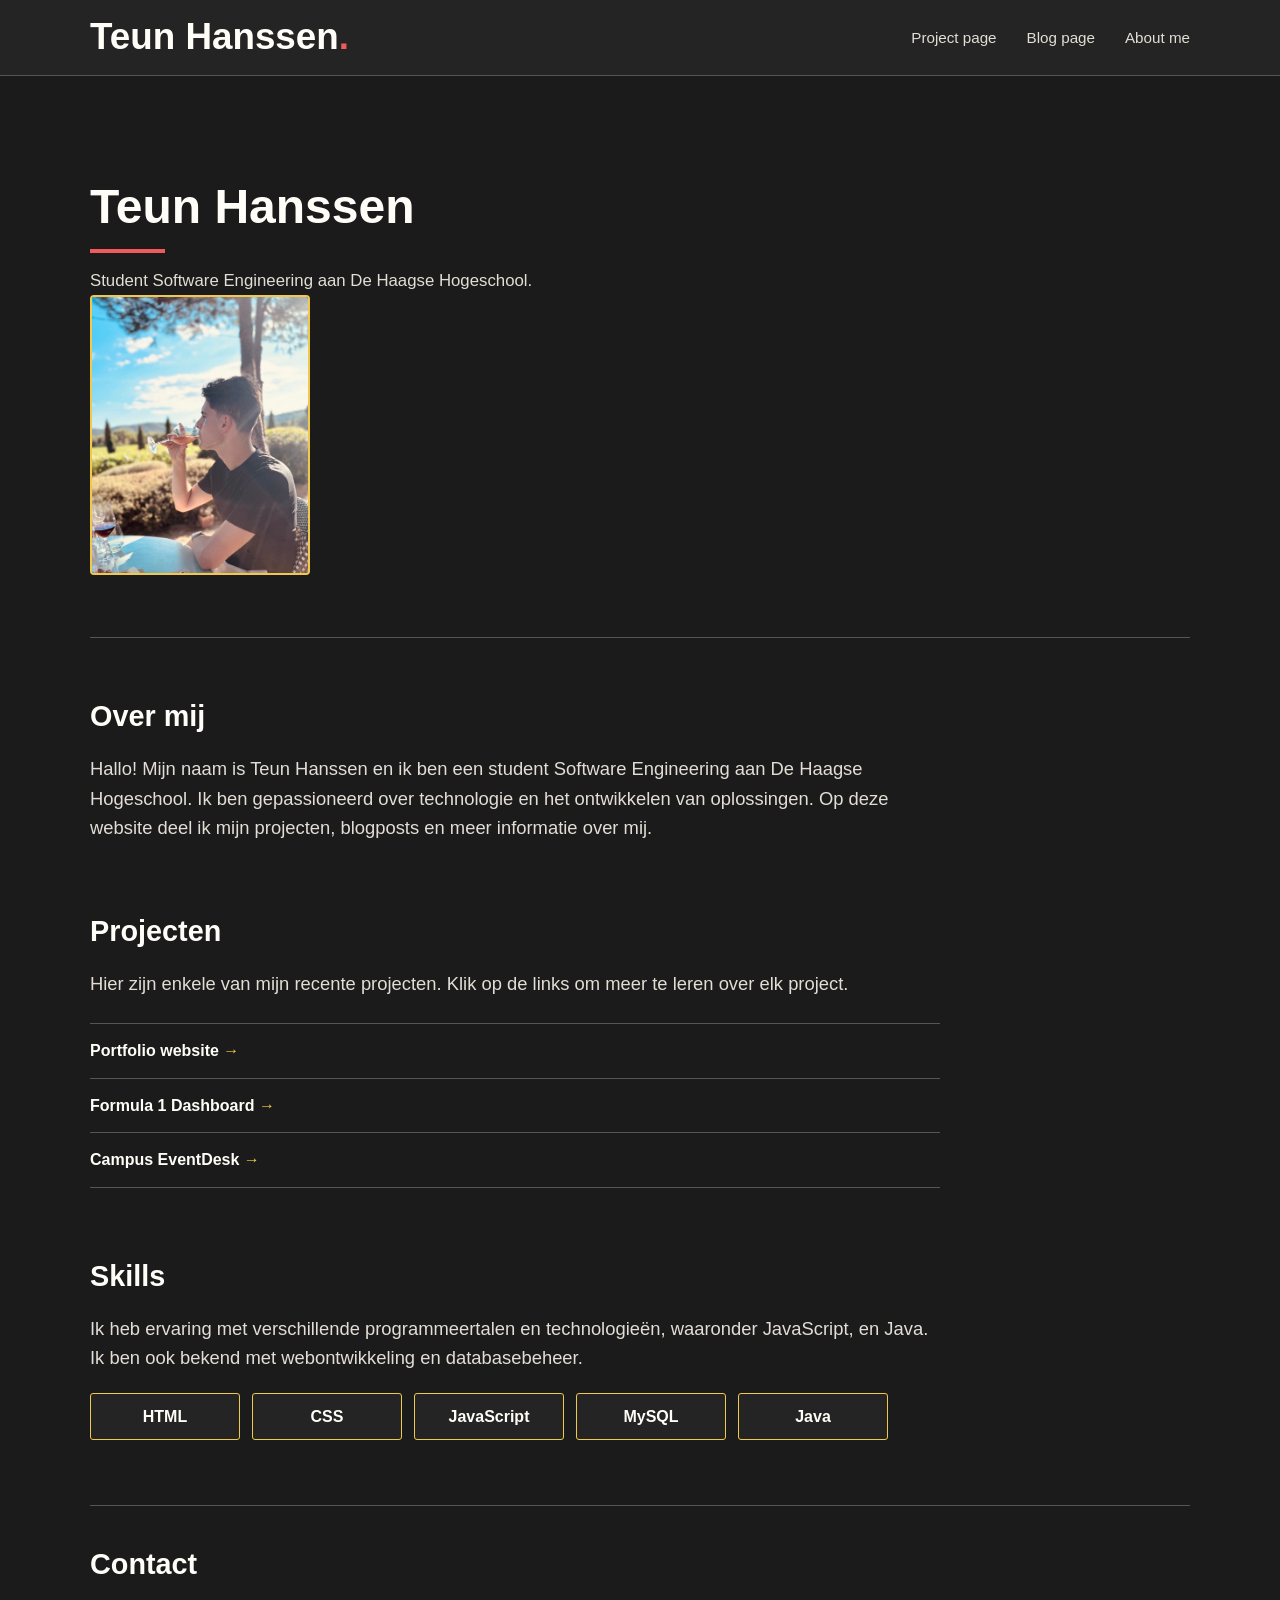
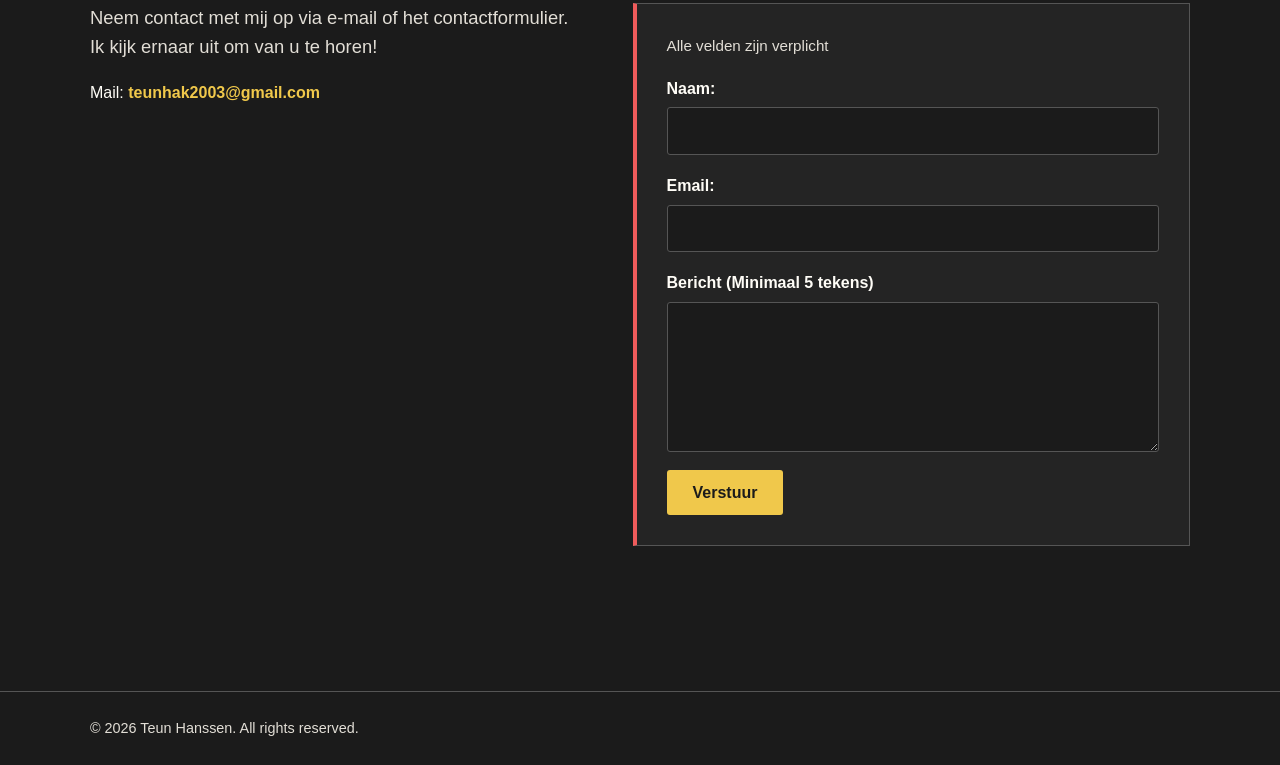
==== commit 92245546: "start weer API" ====
--- a/index.html
+++ b/index.html
@@ -12,7 +12,7 @@
 
     <!-- CSS external link-->
     <link rel="stylesheet" href="style/main.css" />
-    <script src="scripts/contact.js" defer></script>
+    <script src="scripts/contact.js" defer></script> <!--Contact javascript file-->
     <title>Portfolio Teun Hanssen</title>
   </head>
   <body>
@@ -83,45 +83,45 @@
         Mail: <a href="mailto:teunhak2003@gmail.com">teunhak2003@gmail.com</a>
       </address>
     </div>
-        <form id="index-contactForm">
+        <form id="index-contactForm" novalidate>
           <p>Alle velden zijn verplicht</p>
           <div class="form-veld">
-            <label for="naam">Naam:</label>
+            <label for="formNaam">Naam:</label>
             <input
               type="text"
               id="formNaam"
               name="formNaam"
               autocomplete="name"
               required
-              aria-describedby="naam-fout"
+              aria-describedby="formNaam-fout"
             />
-            <p id="naam-fout"></p>
+            <p id="formNaam-fout" class="form-fout"></p>
           </div>
           <div class="form-veld">
-            <label for="email">Email:</label>
+            <label for="formEmail">Email:</label>
             <input
               type="email"
               id="formEmail"
               name="formEmail"
               autocomplete="email"
               required
-              aria-describedby="email-fout"
+              aria-describedby="formEmail-fout"
             />
-            <p id="email-fout"></p>
+            <p id="formEmail-fout" class="form-fout"></p>
           </div>
           <div class="form-veld">
-            <label for="naam">Bericht (Minimaal 5 tekens)</label>
+            <label for="formBericht">Bericht (Minimaal 5 tekens)</label>
             <textarea
-              id="Formbericht"
+              id="formBericht"
               name="bericht"
               rows="5"
               required
-              aria-describedby="bericht-fout"
+              aria-describedby="formBericht-fout"
             ></textarea>
-            <p id="bericht-fout" class="form-fout"></p>
+            <p id="formBericht-fout" class="form-fout"></p>
           </div>
           <button type="submit" id="btnSubmitForm">Verstuur</button>
-          <p id="form-bevestiging" role="status"></p>
+          <p id="form-bevestiging" class="form-bevestiging" role="status"></p>
         </form>
       </section>
     </main>
--- a/style/main.css
+++ b/style/main.css
@@ -355,6 +355,14 @@
 }
 .about-personal-text {
   flex: 1;
+}
+
+.weer {
+  max-width: 850px;
+  margin-bottom: 55px;
+  padding: 25px 30px;
+  background-color: var(--bg-light);
+  border-left: 4px solid var(--red);
 }
 
 /* Contact */
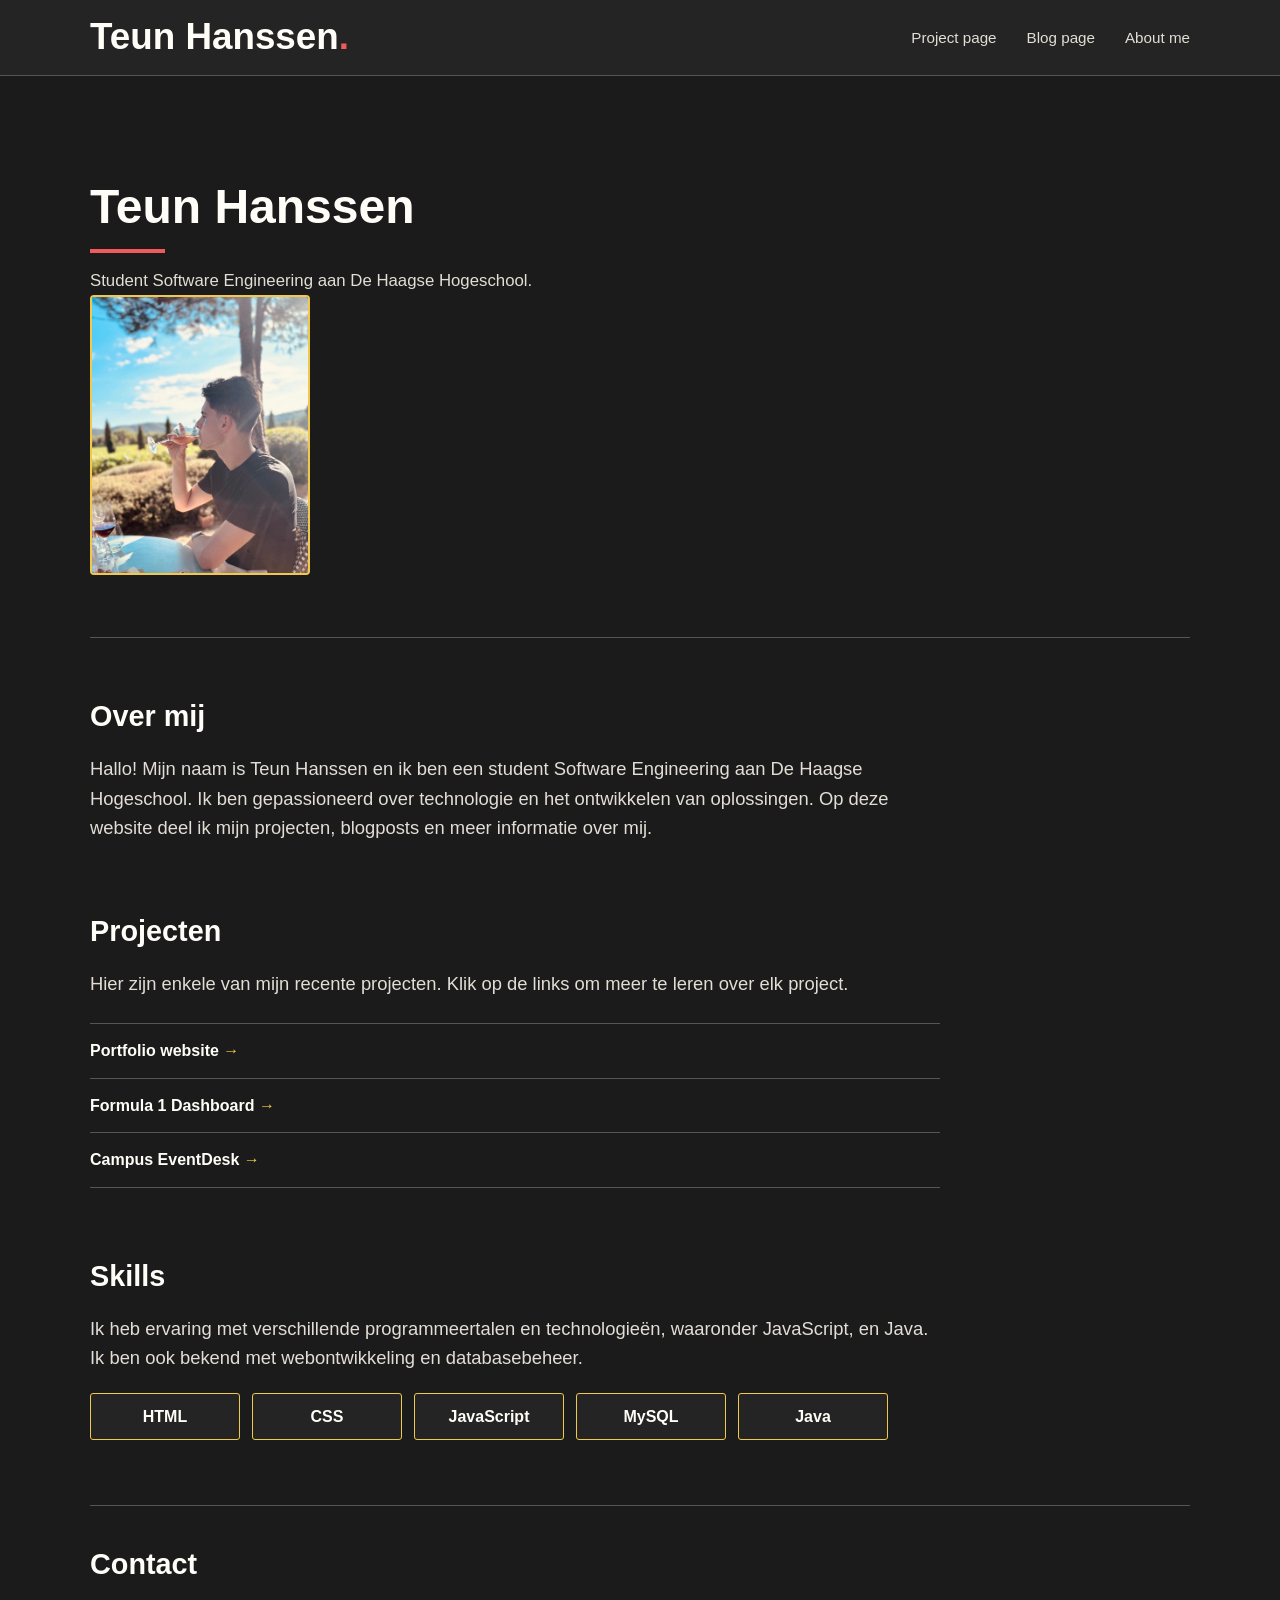
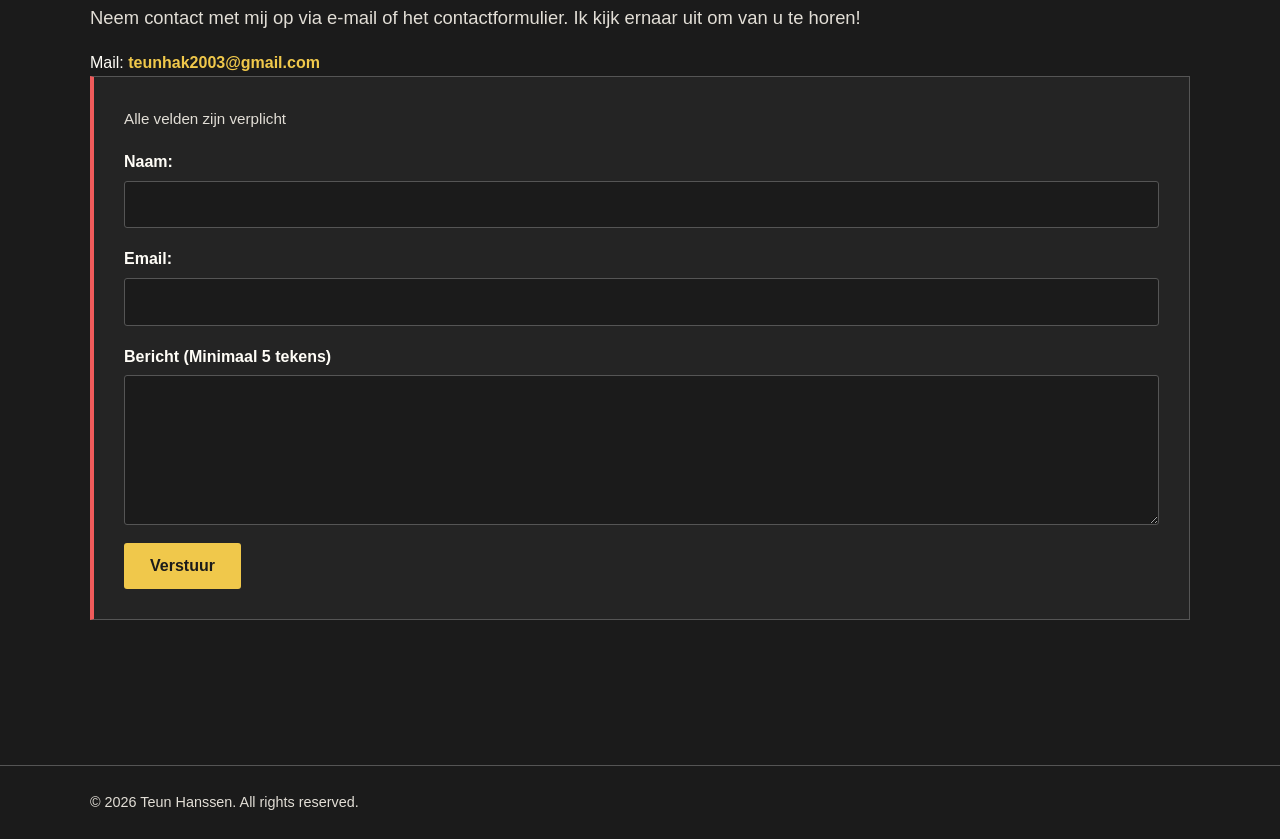
==== commit c98ddc00: "Naam van weerAPI veranderd om duidelijker te maken. een verkeerde div eruit gehaald die er in was ge" ====
--- a/index.html
+++ b/index.html
@@ -12,7 +12,8 @@
 
     <!-- CSS external link-->
     <link rel="stylesheet" href="style/main.css" />
-    <script src="scripts/contact.js" defer></script> <!--Contact javascript file-->
+    <script src="scripts/contact.js" defer></script>
+    <!--Contact javascript file-->
     <title>Portfolio Teun Hanssen</title>
   </head>
   <body>
@@ -75,14 +76,18 @@
         </div>
       </article>
       <section class="contact">
-         <h2>Contact</h2>
-          <div class="contact-inhoud">
-          <div class="contact-tekst">
-         <p>Neem contact met mij op via e-mail of het contactformulier. Ik kijk ernaar uit om van u te horen!</p>
-      <address>
-        Mail: <a href="mailto:teunhak2003@gmail.com">teunhak2003@gmail.com</a>
-      </address>
-    </div>
+        <h2>Contact</h2>
+
+        <div class="contact-tekst">
+          <p>
+            Neem contact met mij op via e-mail of het contactformulier. Ik kijk
+            ernaar uit om van u te horen!
+          </p>
+          <address>
+            Mail:
+            <a href="mailto:teunhak2003@gmail.com">teunhak2003@gmail.com</a>
+          </address>
+        </div>
         <form id="index-contactForm" novalidate>
           <p>Alle velden zijn verplicht</p>
           <div class="form-veld">
